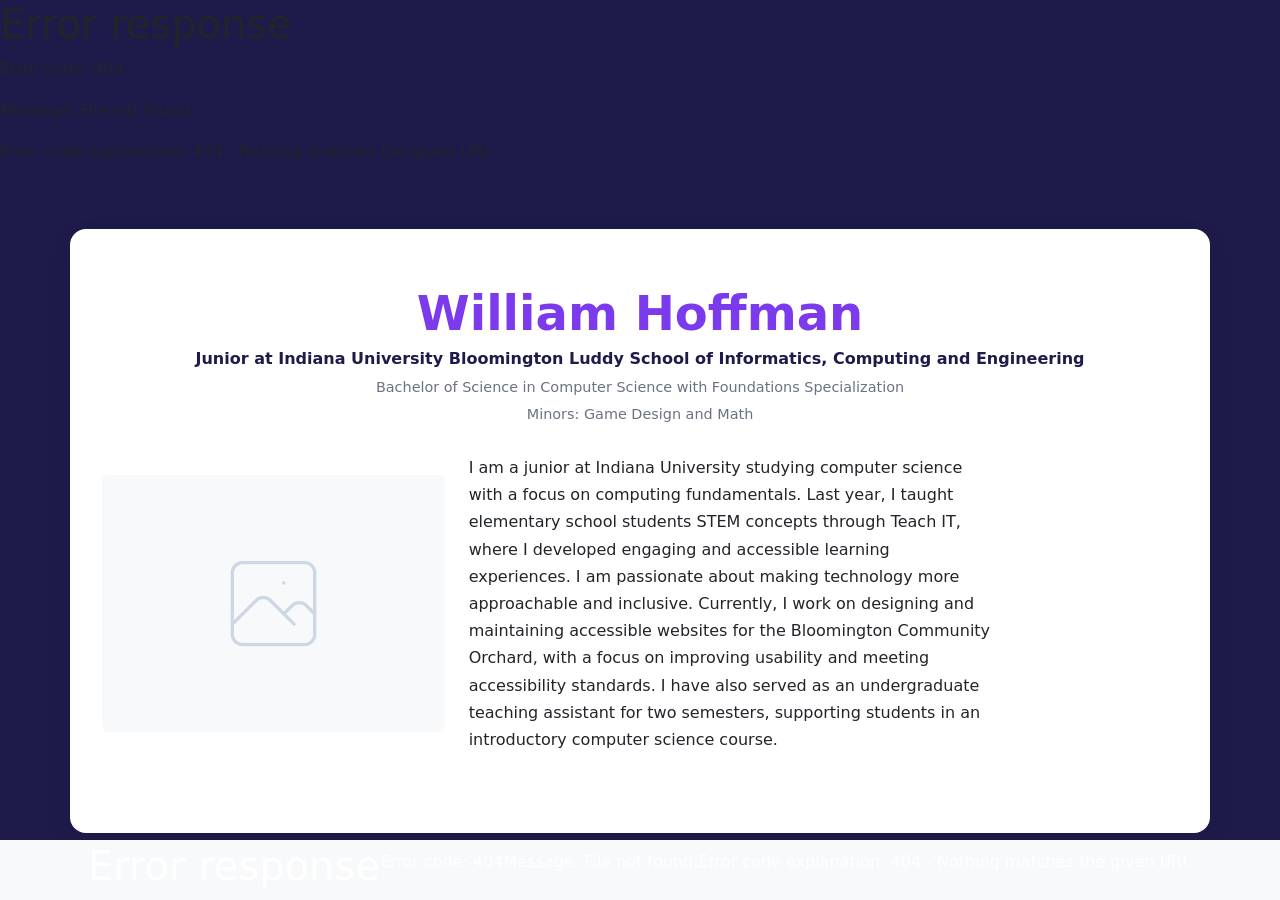
==== index.html @ 954d2ffa "added new linked to linkedin and github" ====
<!DOCTYPE html>
<html lang="en">


<head>
    <meta charset="UTF-8">
    <meta name="viewport" content="width=device-width, initial-scale=1.0">

    <!-- Bootstrap CSS -->
    <link href="https://cdn.jsdelivr.net/npm/bootstrap@5.3.3/dist/css/bootstrap.min.css" rel="stylesheet">

    <!-- Custom CSS -->
    <link rel="stylesheet" href="styles.css">

    <title>William Hoffman</title>
</head>

<body class = "section-bg">
    <!-- =========================
       HEADER / NAVIGATION
       ========================= -->
    <header id="navigation-bar"></header>

    <!-- =========================
       MAIN CONTENT
       ========================= -->
    <main>
        <div class="container content-card text-center mt-5">

            <!-- Intro Section -->
            <div class="row mt-4">
                <h1 class="logo-header mb-1">William Hoffman</h1>

                <p class="main-header mb-1">
                    Junior at Indiana University Bloomington Luddy School of Informatics, Computing and Engineering
                </p>

                <p class="sub-header mb-1">
                    Bachelor of Science in Computer Science with Foundations Specialization
                </p>

                <p class="sub-header mb-1">
                    Minors: Game Design and Math
                </p>
            </div>

            <!-- Profile Section -->
            <div class="row mt-4 align-items-center">
                <div class="col-md-4">
                    <img src="./Images/placeholder.png" class="img-fluid rounded" alt="Portrait of William Hoffman">
                </div>

                <div class="col-md-6 text-center">
                    <p class="main-paragraph">
                        I am a junior at Indiana University studying computer science with a focus on computing
                        fundamentals.
                        Last year, I taught elementary school students STEM concepts through Teach IT, where I developed
                        engaging and accessible learning experiences.
                        I am passionate about making technology more approachable and inclusive.
                        Currently, I work on designing and maintaining accessible websites for the Bloomington Community
                        Orchard,
                        with a focus on improving usability and meeting accessibility standards.
                        I have also served as an undergraduate teaching assistant for two semesters, supporting students
                        in an
                        introductory computer science course.
                    </p>
                </div>
            </div>

        </div>
    </main>

    <!-- =========================
       FOOTER
       ========================= -->
    <footer id="footer-bar" class="bg-body-tertiary d-flex align-items-center justify-content-center"></footer>

    <!-- =========================
       JS
       ========================= -->

    <script>
        async function loadComponent(id, file) {
            const res = await fetch(file);
            const text = await res.text();
            document.getElementById(id).innerHTML = text;
        }

        document.addEventListener("DOMContentLoaded", () => {
            loadComponent("navigation-bar", "/Components/navigation-bar.html");
            loadComponent("footer-bar", "/Components/footer-bar.html");
        });
    </script>
</body>

</html>
---- styles.css ----
/* =========================
   VARIABLES
   ========================= */

:root {
  /* Colors */
  --primary-color: #7c3aed;
  /* refined purple */
  --secondary-color: #1e1b4b;
  /* deep indigo */
  --primary-bg-color: #ffffff;
  --secondary-bg-color: #f5f3ff;
  --text-muted: #6b7280;
  --white: #ffffff;

  /* Effects */
  --shadow-color: #15151517;

  /* ServeIt */
  --primary-sit-color: #990000;
  --secondary-sit-color: #7A1705;
}

/* =========================
   GLOBAL SETTINGS
   ========================= */

/* Use rem for spacing, px for fixed dimensions */

* {
  box-sizing: border-box;
}

html,
body {
  margin: 0;
  padding: 0;
  height: 100%;
}

main {
  flex: 1;
  align-items: center;
}

body {
  display: flex;
  flex-direction: column;

  font-family: system-ui, -apple-system, BlinkMacSystemFont, "Segoe UI", Roboto, sans-serif;
  line-height: 1.6;
}

/* =========================
   HEADER
   ========================= */

.logo {
  font-weight: 700;
  font-size: 1.5rem;
  color: var(--primary-color);
}

.logo-header {
  font-weight: 700;
  font-size: 3rem;
  color: var(--primary-color);
}

.main-header {
  margin-bottom: 0.5rem;

  text-align: center;
  font-weight: 700;
  color: var(--secondary-color);
}

.sub-header {
  font-size: 0.9rem;
  text-align: center;
  color: var(--text-muted);
}

.sit-logo-header {
  font-weight: 700;
  font-size: 3rem;
  color: var(--secondary-sit-color);
}

/* =========================
   CONTENT
   ========================= */

.main-paragraph {
  max-width: 600px;
  margin: 0 auto;

  text-align: left;
  line-height: 1.7;
}

.content-card {
  padding: 2rem 2rem 80px;

  background: var(--white);
  border-radius: 16px;
  box-shadow: 0 10px 25px var(--shadow-color);
}

.section-bg {
  background-color: var(--secondary-color);
}

.section-sit-bg {
  background-color: var(--primary-sit-color);
}

/* =========================
   FOOTER
   ========================= */

footer {
  display: flex;
  align-items: center;
  justify-content: center;

  width: 100%;
  height: 60px;
  margin-top: auto;

  background-color: #333;
  color: var(--white);
}

/* =========================
   BOOT OVERRIDE
   ========================= */

.btn-primary {
  background-color: var(--primary-color);
  border-color: var(--primary-color);
}
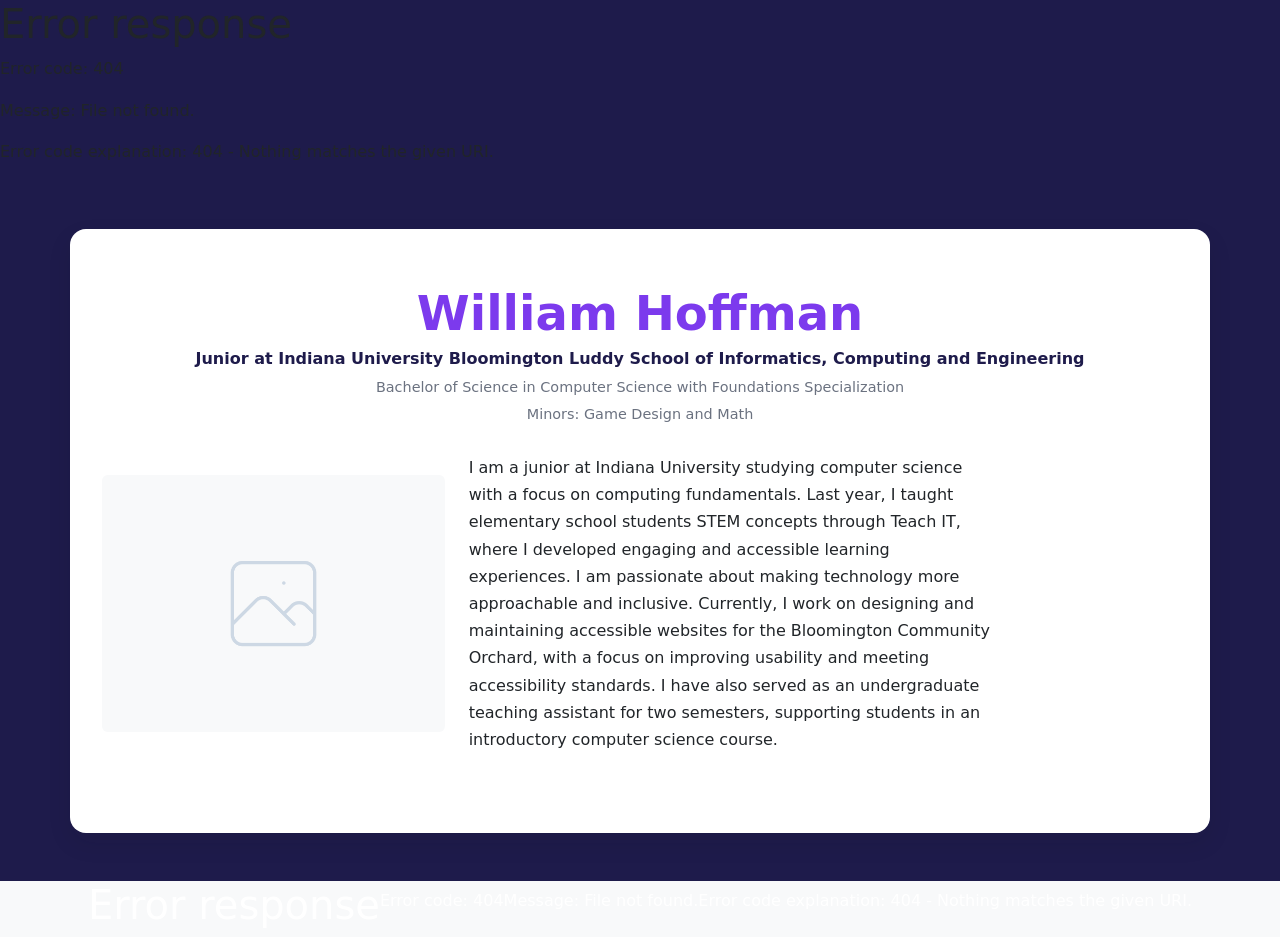
==== commit c062702d: "worked on adding a serveIT slide" ====
--- a/index.html
+++ b/index.html
@@ -73,7 +73,7 @@
     <!-- =========================
        FOOTER
        ========================= -->
-    <footer id="footer-bar" class="bg-body-tertiary d-flex align-items-center justify-content-center"></footer>
+    <footer id="footer-bar" class="bg-body-tertiary mt-5 d-flex align-items-center justify-content-center"></footer>
 
     <!-- =========================
        JS
--- a/styles.css
+++ b/styles.css
@@ -17,8 +17,9 @@
   --shadow-color: #15151517;
 
   /* ServeIt */
-  --primary-sit-color: #990000;
-  --secondary-sit-color: #7A1705;
+  --primary-sit-color: #7A1705;
+  --secondary-sit-color: #990000;
+  --sit-highlight-color: #ff000029;
 }
 
 /* =========================
@@ -69,10 +70,15 @@
 
 .main-header {
   margin-bottom: 0.5rem;
-
   text-align: center;
   font-weight: 700;
   color: var(--secondary-color);
+}
+
+.big-main-header {
+  font-size: 2rem;
+  font-weight: 700;
+  color: var(--secondary-sit-color);
 }
 
 .sub-header {
@@ -101,7 +107,6 @@
 
 .content-card {
   padding: 2rem 2rem 80px;
-
   background: var(--white);
   border-radius: 16px;
   box-shadow: 0 10px 25px var(--shadow-color);
@@ -113,6 +118,17 @@
 
 .section-sit-bg {
   background-color: var(--primary-sit-color);
+}
+
+.section-card {
+  border-top: 4px solid var(--primary-sit-color);
+  transition: all 0.2s ease;
+}
+
+.section-card:hover {
+  transform: translateY(-4px);
+  box-shadow: 0 20px 40px rgba(0, 0, 0, 0.12);
+  background-color: var(--sit-highlight-color);
 }
 
 /* =========================
@@ -139,4 +155,66 @@
 .btn-primary {
   background-color: var(--primary-color);
   border-color: var(--primary-color);
+}
+
+/* Carousel sizing */
+.carousel-item {
+  min-height: 550px;
+}
+
+/* Slide wrapper */
+.project-slide {
+  width: 100%;
+}
+
+/* Section cards */
+.section-card {
+  background: #ffffff;
+  padding: 1.5rem;
+  border-radius: 12px;
+  border-top: 4px solid #7f1d1d;
+  height: 100%;
+}
+
+/* Typography */
+.section-card h3 {
+  font-size: 1.2rem;
+  font-weight: 700;
+  margin-bottom: 0.75rem;
+}
+
+.section-card p,
+.section-card ul {
+  font-size: 0.95rem;
+  line-height: 1.6;
+}
+
+/* Carousel arrows */
+.carousel-control-prev,
+.carousel-control-next {
+  top: 1rem;
+  bottom: auto;
+  transform: none;
+}
+
+.carousel-control-prev {
+  left: 1rem;
+}
+
+.carousel-control-next {
+  right: 1rem;
+}
+
+/* Arrow styling */
+.carousel-control-prev-icon,
+.carousel-control-next-icon {
+  filter: invert(1);
+  background-color: rgba(0,0,0,0.7);
+  border-radius: 50%;
+  padding: 0.75rem;
+}
+
+/* Spacing */
+.carousel {
+  overflow: visible;
 }
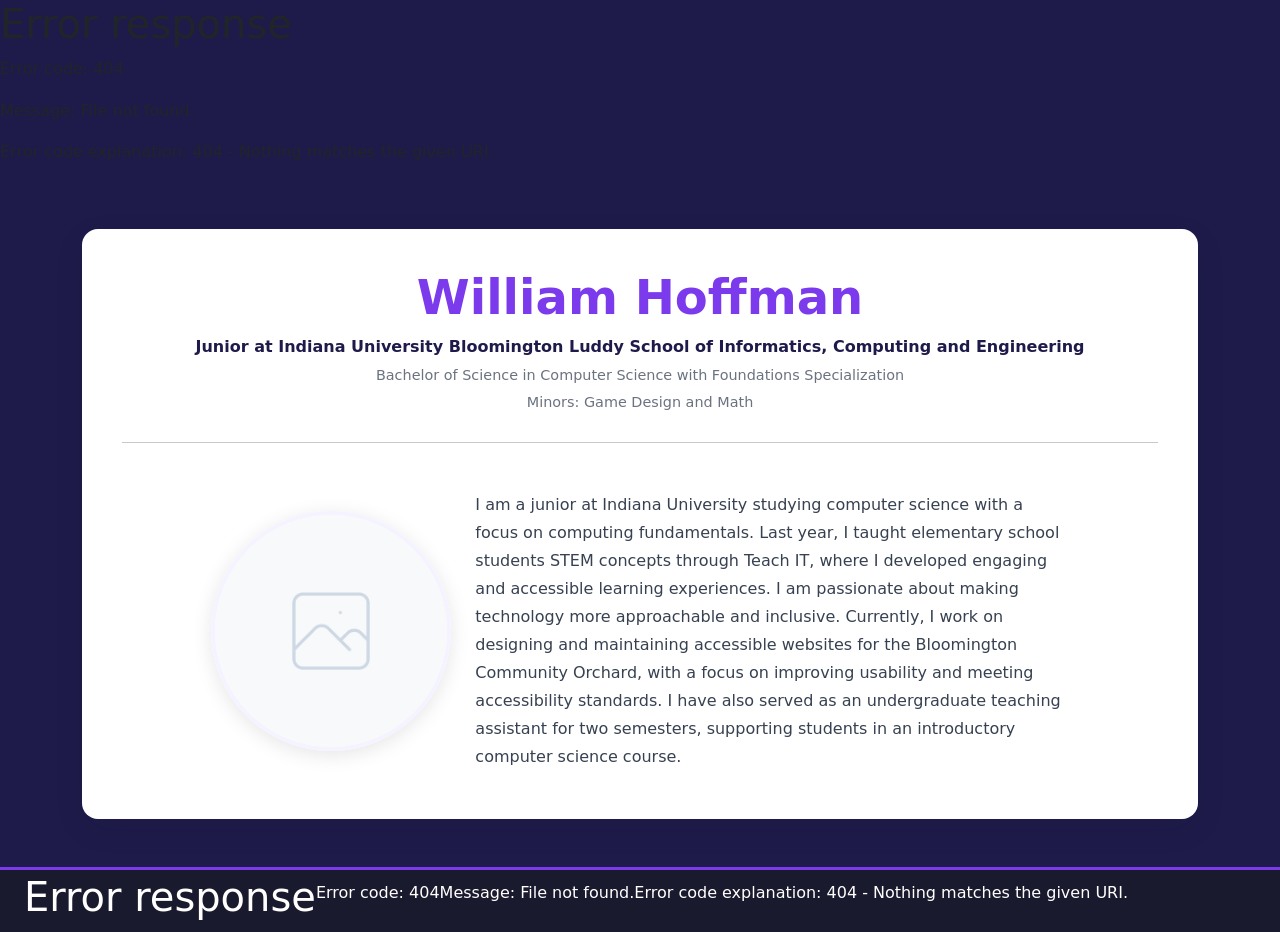
==== commit e053088b: "polished pages and replaced the carousel with a dropdown" ====
--- a/index.html
+++ b/index.html
@@ -1,6 +1,5 @@
 <!DOCTYPE html>
 <html lang="en">
-
 
 <head>
     <meta charset="UTF-8">
@@ -15,7 +14,8 @@
     <title>William Hoffman</title>
 </head>
 
-<body class = "section-bg">
+<body class="section-bg">
+
     <!-- =========================
        HEADER / NAVIGATION
        ========================= -->
@@ -24,61 +24,63 @@
     <!-- =========================
        MAIN CONTENT
        ========================= -->
-    <main>
-        <div class="container content-card text-center mt-5">
+    <main class="py-5">
+        <div class="container">
+            <div class="content-card">
 
-            <!-- Intro Section -->
-            <div class="row mt-4">
-                <h1 class="logo-header mb-1">William Hoffman</h1>
-
-                <p class="main-header mb-1">
-                    Junior at Indiana University Bloomington Luddy School of Informatics, Computing and Engineering
-                </p>
-
-                <p class="sub-header mb-1">
-                    Bachelor of Science in Computer Science with Foundations Specialization
-                </p>
-
-                <p class="sub-header mb-1">
-                    Minors: Game Design and Math
-                </p>
-            </div>
-
-            <!-- Profile Section -->
-            <div class="row mt-4 align-items-center">
-                <div class="col-md-4">
-                    <img src="./Images/placeholder.png" class="img-fluid rounded" alt="Portrait of William Hoffman">
+                <!-- Intro Section -->
+                <div class="row justify-content-center mb-2">
+                    <div class="col-12 text-center">
+                        <h1 class="logo-header mb-2">William Hoffman</h1>
+                        <p class="main-header mb-1">
+                            Junior at Indiana University Bloomington Luddy School of Informatics, Computing and Engineering
+                        </p>
+                        <p class="sub-header mb-1">
+                            Bachelor of Science in Computer Science with Foundations Specialization
+                        </p>
+                        <p class="sub-header">
+                            Minors: Game Design and Math
+                        </p>
+                    </div>
                 </div>
 
-                <div class="col-md-6 text-center">
-                    <p class="main-paragraph">
-                        I am a junior at Indiana University studying computer science with a focus on computing
-                        fundamentals.
-                        Last year, I taught elementary school students STEM concepts through Teach IT, where I developed
-                        engaging and accessible learning experiences.
-                        I am passionate about making technology more approachable and inclusive.
-                        Currently, I work on designing and maintaining accessible websites for the Bloomington Community
-                        Orchard,
-                        with a focus on improving usability and meeting accessibility standards.
-                        I have also served as an undergraduate teaching assistant for two semesters, supporting students
-                        in an
-                        introductory computer science course.
-                    </p>
+                <hr class="my-4">
+
+                <!-- Profile Section -->
+                <div class="row mt-3 align-items-center justify-content-center g-4">
+                    <div class="col-md-3 text-center">
+                        <img src="./Images/placeholder.png"
+                             class="profile-img"
+                             alt="Portrait of William Hoffman">
+                    </div>
+
+                    <div class="col-md-7">
+                        <p class="main-paragraph">
+                            I am a junior at Indiana University studying computer science with a focus on computing
+                            fundamentals.
+                            Last year, I taught elementary school students STEM concepts through Teach IT, where I developed
+                            engaging and accessible learning experiences.
+                            I am passionate about making technology more approachable and inclusive.
+                            Currently, I work on designing and maintaining accessible websites for the Bloomington Community
+                            Orchard, with a focus on improving usability and meeting accessibility standards.
+                            I have also served as an undergraduate teaching assistant for two semesters, supporting students
+                            in an introductory computer science course.
+                        </p>
+                    </div>
                 </div>
+
             </div>
-
         </div>
     </main>
 
     <!-- =========================
        FOOTER
        ========================= -->
-    <footer id="footer-bar" class="bg-body-tertiary mt-5 d-flex align-items-center justify-content-center"></footer>
+    <footer id="footer-bar"></footer>
 
     <!-- =========================
        JS
        ========================= -->
-
     <script>
         async function loadComponent(id, file) {
             const res = await fetch(file);
@@ -93,4 +95,4 @@
     </script>
 </body>
 
-</html>+</html>
--- a/styles.css
+++ b/styles.css
@@ -5,9 +5,7 @@
 :root {
   /* Colors */
   --primary-color: #7c3aed;
-  /* refined purple */
   --secondary-color: #1e1b4b;
-  /* deep indigo */
   --primary-bg-color: #ffffff;
   --secondary-bg-color: #f5f3ff;
   --text-muted: #6b7280;
@@ -25,8 +23,6 @@
 /* =========================
    GLOBAL SETTINGS
    ========================= */
-
-/* Use rem for spacing, px for fixed dimensions */
 
 * {
   box-sizing: border-box;
@@ -41,19 +37,17 @@
 
 main {
   flex: 1;
-  align-items: center;
 }
 
 body {
   display: flex;
   flex-direction: column;
-
   font-family: system-ui, -apple-system, BlinkMacSystemFont, "Segoe UI", Roboto, sans-serif;
   line-height: 1.6;
 }
 
 /* =========================
-   HEADER
+   HEADER / NAV
    ========================= */
 
 .logo {
@@ -79,142 +73,272 @@
   font-size: 2rem;
   font-weight: 700;
   color: var(--secondary-sit-color);
+  margin-bottom: 0.5rem;
 }
 
 .sub-header {
   font-size: 0.9rem;
   text-align: center;
   color: var(--text-muted);
+  margin-bottom: 0.25rem;
 }
 
 .sit-logo-header {
   font-weight: 700;
   font-size: 3rem;
   color: var(--secondary-sit-color);
-}
-
-/* =========================
-   CONTENT
+  margin-bottom: 0.25rem;
+}
+
+/* =========================
+   NAV LAYOUT
+   ========================= */
+
+.nav-buttons {
+  display: flex;
+  align-items: center;
+  gap: 0.5rem;
+}
+
+/* =========================
+   BACKGROUND
+   ========================= */
+
+.section-bg {
+  background-color: var(--secondary-color);
+}
+
+.section-sit-bg {
+  background-color: var(--primary-sit-color);
+}
+
+/* =========================
+   CONTENT CARD
+   ========================= */
+
+.content-card {
+  padding: 2.5rem 2.5rem 3rem;
+  background: var(--white);
+  border-radius: 16px;
+  box-shadow: 0 10px 30px var(--shadow-color);
+}
+
+/* =========================
+   MAIN PARAGRAPH
    ========================= */
 
 .main-paragraph {
   max-width: 600px;
   margin: 0 auto;
-
   text-align: left;
-  line-height: 1.7;
-}
-
-.content-card {
-  padding: 2rem 2rem 80px;
-  background: var(--white);
-  border-radius: 16px;
-  box-shadow: 0 10px 25px var(--shadow-color);
-}
-
-.section-bg {
-  background-color: var(--secondary-color);
-}
-
-.section-sit-bg {
-  background-color: var(--primary-sit-color);
-}
-
-.section-card {
-  border-top: 4px solid var(--primary-sit-color);
-  transition: all 0.2s ease;
-}
-
-.section-card:hover {
-  transform: translateY(-4px);
-  box-shadow: 0 20px 40px rgba(0, 0, 0, 0.12);
-  background-color: var(--sit-highlight-color);
-}
-
-/* =========================
-   FOOTER
-   ========================= */
-
-footer {
-  display: flex;
-  align-items: center;
-  justify-content: center;
-
+  line-height: 1.75;
+  color: #374151;
+}
+
+/* =========================
+   PROFILE SECTION (index)
+   ========================= */
+
+.profile-img {
   width: 100%;
-  height: 60px;
-  margin-top: auto;
-
-  background-color: #333;
-  color: var(--white);
-}
-
-/* =========================
-   BOOT OVERRIDE
-   ========================= */
-
-.btn-primary {
-  background-color: var(--primary-color);
-  border-color: var(--primary-color);
-}
-
-/* Carousel sizing */
-.carousel-item {
-  min-height: 550px;
-}
-
-/* Slide wrapper */
-.project-slide {
-  width: 100%;
-}
-
-/* Section cards */
+  max-width: 240px;
+  aspect-ratio: 1;
+  object-fit: cover;
+  border-radius: 50%;
+  border: 4px solid var(--secondary-bg-color);
+  box-shadow: 0 4px 20px rgba(0,0,0,0.10);
+  display: block;
+  margin: 0 auto;
+}
+
+/* =========================
+   SECTION CARDS (carousel)
+   ========================= */
+
 .section-card {
   background: #ffffff;
   padding: 1.5rem;
   border-radius: 12px;
-  border-top: 4px solid #7f1d1d;
+  border-top: 4px solid var(--secondary-sit-color);
   height: 100%;
-}
-
-/* Typography */
+  text-align: left;
+  transition: transform 0.2s ease, box-shadow 0.2s ease, background-color 0.2s ease;
+  box-shadow: 0 2px 8px rgba(0,0,0,0.06);
+}
+
+.section-card:hover {
+  transform: translateY(-4px);
+  box-shadow: 0 12px 28px rgba(0, 0, 0, 0.10);
+  background-color: var(--sit-highlight-color);
+}
+
 .section-card h3 {
-  font-size: 1.2rem;
-  font-weight: 700;
-  margin-bottom: 0.75rem;
+  font-size: 1.1rem;
+  font-weight: 700;
+  margin-bottom: 0.6rem;
+  color: var(--secondary-sit-color);
 }
 
 .section-card p,
 .section-card ul {
   font-size: 0.95rem;
-  line-height: 1.6;
-}
-
-/* Carousel arrows */
+  line-height: 1.65;
+  color: #374151;
+  margin-bottom: 0;
+}
+
+/* Fix misuse of <ul> as paragraph container */
+.section-card ul {
+  list-style: none;
+  padding: 0;
+}
+
+/* =========================
+   CAROUSEL
+   ========================= */
+
+.carousel-item {
+  min-height: 560px;
+  padding-bottom: 3.5rem; /* room for indicators */
+}
+
+.project-slide {
+  width: 100%;
+  padding: 1rem 0.5rem 0;
+}
+
+/* Arrow position — vertically centred on the card grid */
 .carousel-control-prev,
 .carousel-control-next {
-  top: 1rem;
+  top: 50%;
   bottom: auto;
-  transform: none;
+  transform: translateY(-50%);
+  width: 3rem;
 }
 
 .carousel-control-prev {
-  left: 1rem;
+  left: -1rem;
 }
 
 .carousel-control-next {
-  right: 1rem;
-}
-
-/* Arrow styling */
+  right: -1rem;
+}
+
 .carousel-control-prev-icon,
 .carousel-control-next-icon {
-  filter: invert(1);
+  background-color: rgba(0, 0, 0, 0.55);
+  border-radius: 50%;
+  padding: 0.6rem;
+  width: 2rem;
+  height: 2rem;
+  background-size: 60%;
+}
+
+/* Indicators */
+.carousel-indicators {
+  bottom: 0.5rem;
+}
+
+.carousel-indicators button {
   background-color: rgba(0,0,0,0.7);
-  border-radius: 50%;
-  padding: 0.75rem;
-}
-
-/* Spacing */
+  width: 10px;
+  height: 10px;
+}
+
+.carousel-indicators button.active {
+  background-color: var(--secondary-sit-color);
+}
+
+/* Prevent clipping of arrows */
 .carousel {
   overflow: visible;
-}+}
+
+/* Inner carousel card */
+#projectCarousel.content-card {
+  padding: 2rem 3rem 3rem;
+}
+
+/* =========================
+   FOOTER
+   ========================= */
+
+footer {
+  display: flex;
+  align-items: center;
+  justify-content: flex-start;
+  padding: 0 1.5rem;
+
+  width: 100%;
+  min-height: 65px;
+  margin-top: auto;
+
+  background-color: #1a1a2e;
+  color: var(--white);
+  border-top: 3px solid var(--primary-color);
+}
+
+footer .navbar-brand {
+  opacity: 0.85;
+  transition: opacity 0.2s ease, transform 0.2s ease;
+}
+
+footer .navbar-brand:hover {
+  opacity: 1;
+  transform: translateY(-2px);
+}
+
+/* =========================
+   BOOTSTRAP OVERRIDES
+   ========================= */
+
+.btn-primary {
+  background-color: var(--primary-color);
+  border-color: var(--primary-color);
+}
+
+.btn-primary:hover {
+  background-color: #6d28d9;
+  border-color: #6d28d9;
+}
+
+.btn-outline-secondary:hover {
+  background-color: var(--secondary-bg-color);
+  color: var(--secondary-color);
+  border-color: var(--secondary-color);
+}
+
+/* =========================
+   RESPONSIVE TWEAKS
+   ========================= */
+
+@media (max-width: 768px) {
+  .logo-header {
+    font-size: 2.2rem;
+  }
+
+  .sit-logo-header {
+    font-size: 2.2rem;
+  }
+
+  .carousel-control-prev {
+    left: 0;
+  }
+
+  .carousel-control-next {
+    right: 0;
+  }
+
+  #projectCarousel.content-card {
+    padding: 1.25rem 1.25rem 2.5rem;
+  }
+
+  .content-card {
+    padding: 1.5rem 1.25rem 2rem;
+  }
+
+  .profile-img {
+    max-width: 180px;
+    margin-bottom: 1.5rem;
+  }
+}
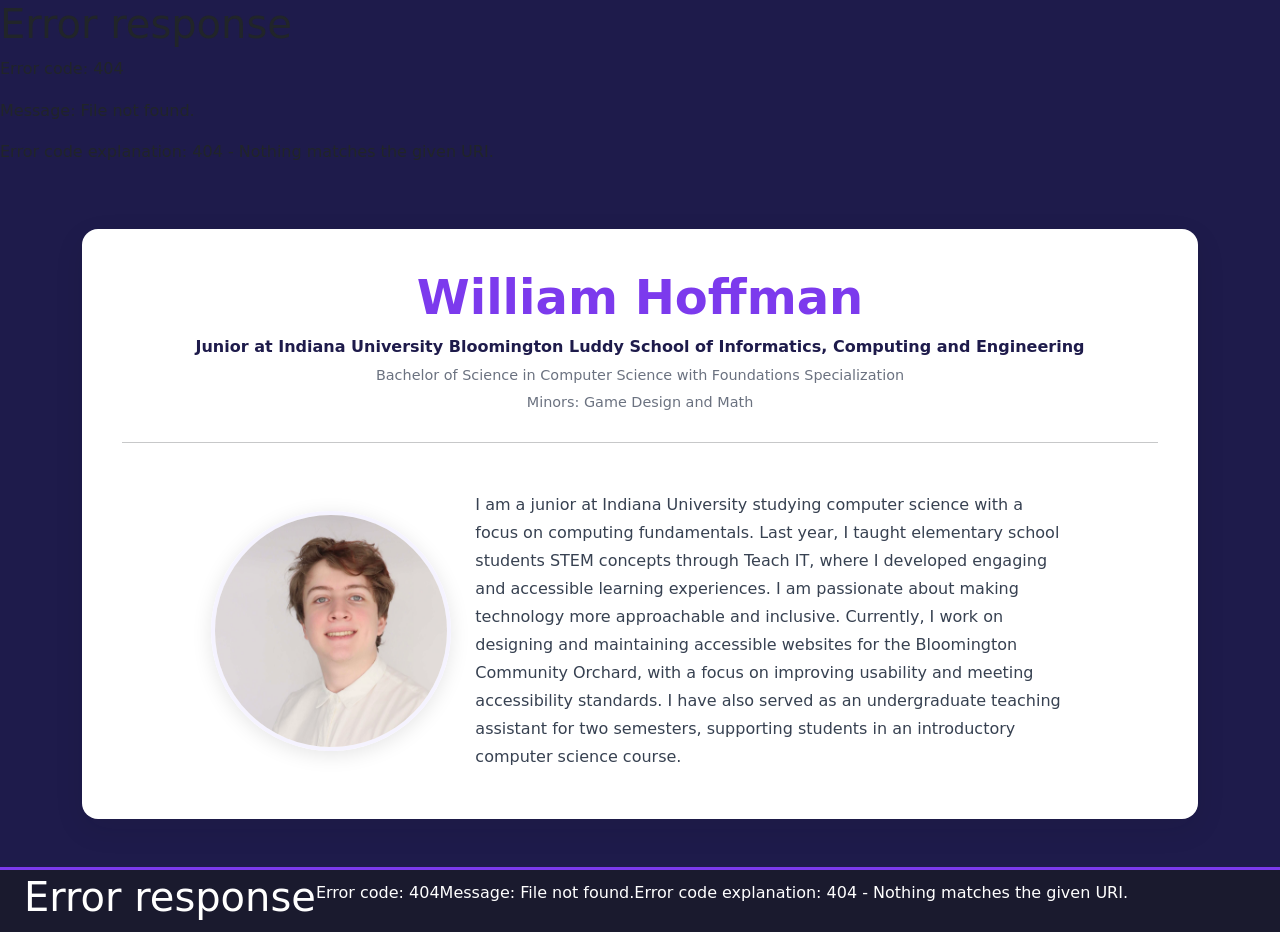
==== commit fa3f882e: "added projects and portrait" ====
--- a/index.html
+++ b/index.html
@@ -49,7 +49,7 @@
                 <!-- Profile Section -->
                 <div class="row mt-3 align-items-center justify-content-center g-4">
                     <div class="col-md-3 text-center">
-                        <img src="./Images/placeholder.png"
+                        <img src="./Images/portrait.png"
                              class="profile-img"
                              alt="Portrait of William Hoffman">
                     </div>
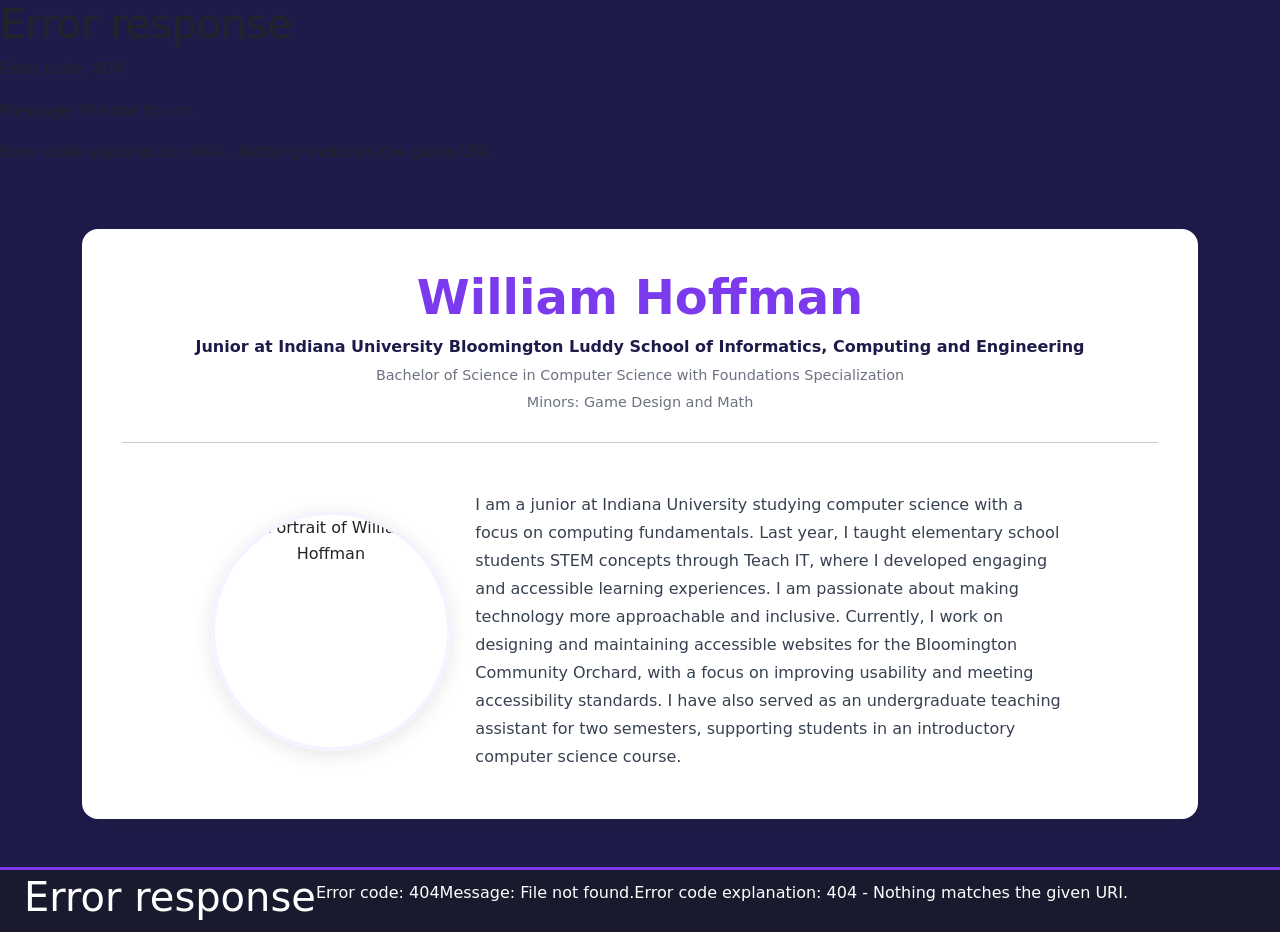
==== commit c0212fa7: "reworked folder paths" ====
--- a/index.html
+++ b/index.html
@@ -4,31 +4,19 @@
 <head>
     <meta charset="UTF-8">
     <meta name="viewport" content="width=device-width, initial-scale=1.0">
-
-    <!-- Bootstrap CSS -->
     <link href="https://cdn.jsdelivr.net/npm/bootstrap@5.3.3/dist/css/bootstrap.min.css" rel="stylesheet">
-
-    <!-- Custom CSS -->
     <link rel="stylesheet" href="styles.css">
-
     <title>William Hoffman</title>
 </head>
 
 <body class="section-bg">
 
-    <!-- =========================
-       HEADER / NAVIGATION
-       ========================= -->
     <header id="navigation-bar"></header>
 
-    <!-- =========================
-       MAIN CONTENT
-       ========================= -->
     <main class="py-5">
         <div class="container">
             <div class="content-card">
 
-                <!-- Intro Section -->
                 <div class="row justify-content-center mb-2">
                     <div class="col-12 text-center">
                         <h1 class="logo-header mb-2">William Hoffman</h1>
@@ -46,14 +34,12 @@
 
                 <hr class="my-4">
 
-                <!-- Profile Section -->
                 <div class="row mt-3 align-items-center justify-content-center g-4">
                     <div class="col-md-3 text-center">
-                        <img src="./Images/portrait.png"
+                        <img id="profile-img" src="#"
                              class="profile-img"
                              alt="Portrait of William Hoffman">
                     </div>
-
                     <div class="col-md-7">
                         <p class="main-paragraph">
                             I am a junior at Indiana University studying computer science with a focus on computing
@@ -73,24 +59,21 @@
         </div>
     </main>
 
-    <!-- =========================
-       FOOTER
-       ========================= -->
     <footer id="footer-bar"></footer>
 
-    <!-- =========================
-       JS
-       ========================= -->
     <script>
+        window.BASE_PATH = "/WH-Portfolio-Website";
+
         async function loadComponent(id, file) {
-            const res = await fetch(file);
+            const res = await fetch(window.BASE_PATH + file);
             const text = await res.text();
             document.getElementById(id).innerHTML = text;
         }
 
         document.addEventListener("DOMContentLoaded", () => {
+            document.getElementById("profile-img").src = window.BASE_PATH + "/Images/portrait.png";
             loadComponent("navigation-bar", "/Components/navigation-bar.html");
-            loadComponent("footer-bar", "/Components/footer-bar.html");
+            loadComponent("footer-bar",     "/Components/footer-bar.html");
         });
     </script>
 </body>
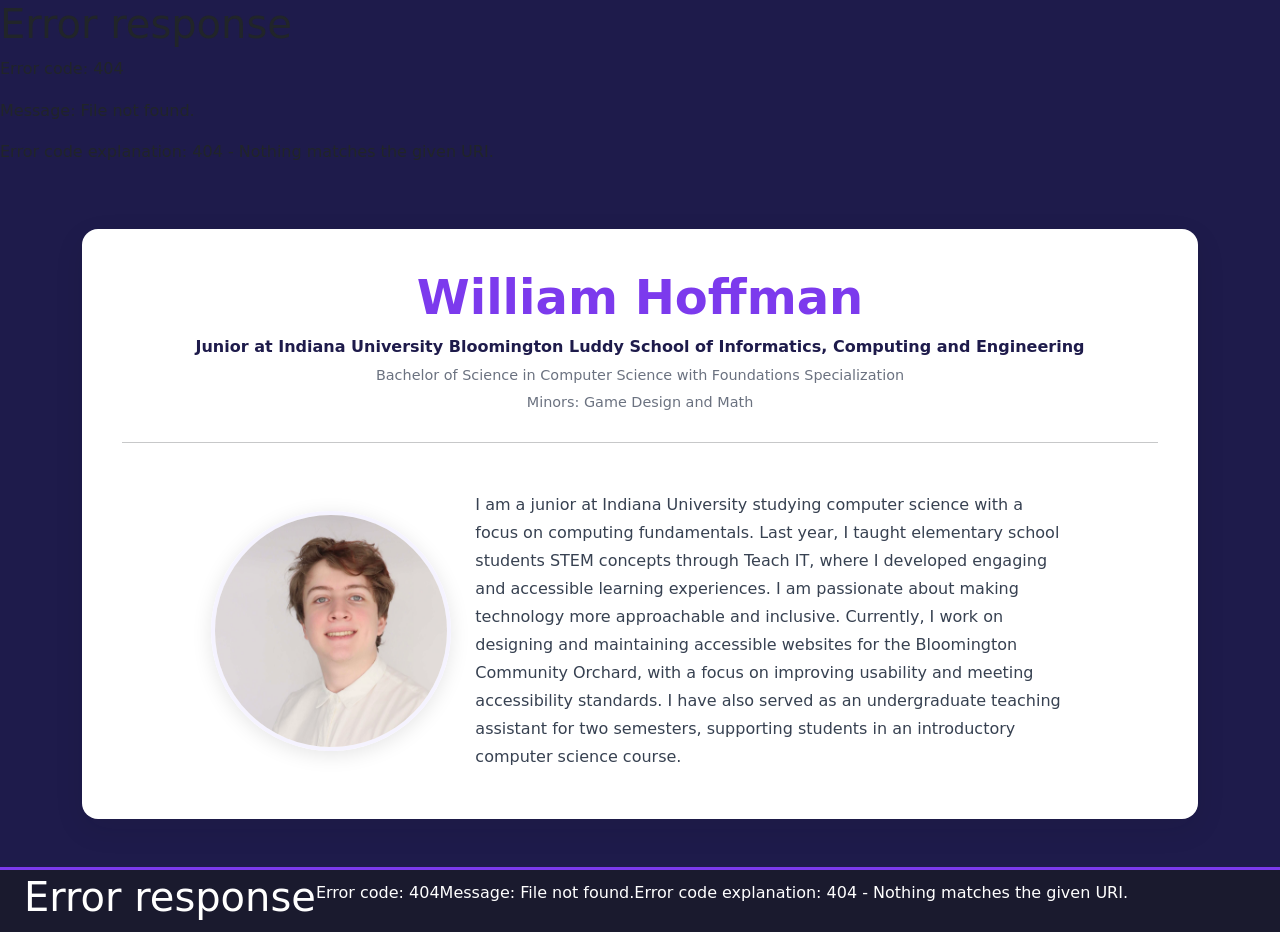
==== commit af56a508: "fixed front page bug" ====
--- a/index.html
+++ b/index.html
@@ -36,7 +36,8 @@
 
                 <div class="row mt-3 align-items-center justify-content-center g-4">
                     <div class="col-md-3 text-center">
-                        <img id="profile-img" src="#"
+                        <!-- Relative path works fine from the repo root -->
+                        <img src="Images/portrait.png"
                              class="profile-img"
                              alt="Portrait of William Hoffman">
                     </div>
@@ -62,6 +63,7 @@
     <footer id="footer-bar"></footer>
 
     <script>
+        // ── Only change this line if your repo name changes ──
         window.BASE_PATH = "/WH-Portfolio-Website";
 
         async function loadComponent(id, file) {
@@ -71,7 +73,6 @@
         }
 
         document.addEventListener("DOMContentLoaded", () => {
-            document.getElementById("profile-img").src = window.BASE_PATH + "/Images/portrait.png";
             loadComponent("navigation-bar", "/Components/navigation-bar.html");
             loadComponent("footer-bar",     "/Components/footer-bar.html");
         });
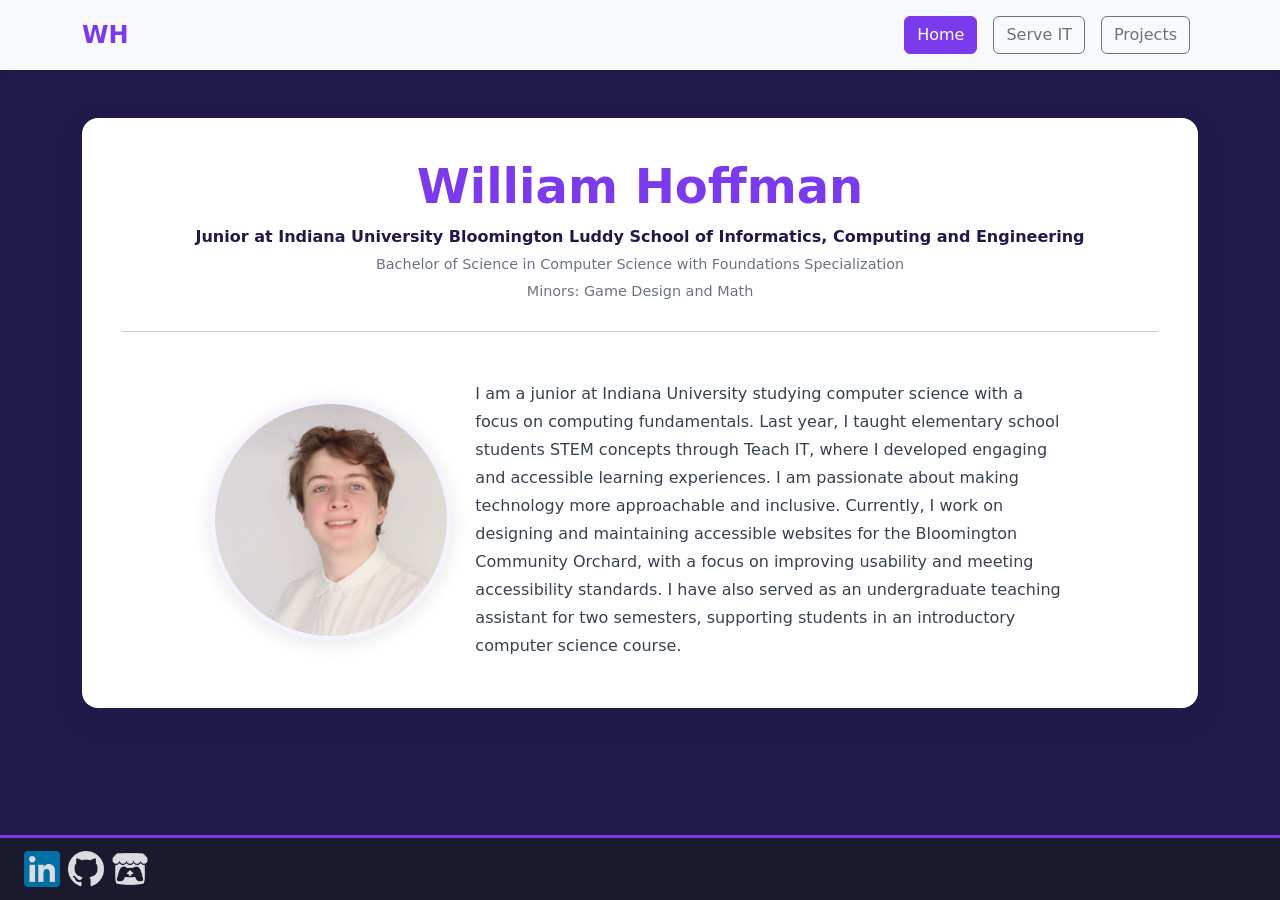
==== commit 6fa30061: "reworked file structure" ====
--- a/index.html
+++ b/index.html
@@ -4,19 +4,31 @@
 <head>
     <meta charset="UTF-8">
     <meta name="viewport" content="width=device-width, initial-scale=1.0">
+
+    <!-- Bootstrap CSS -->
     <link href="https://cdn.jsdelivr.net/npm/bootstrap@5.3.3/dist/css/bootstrap.min.css" rel="stylesheet">
+
+    <!-- Custom CSS -->
     <link rel="stylesheet" href="styles.css">
+
     <title>William Hoffman</title>
 </head>
 
 <body class="section-bg">
 
+    <!-- =========================
+       HEADER / NAVIGATION
+       ========================= -->
     <header id="navigation-bar"></header>
 
+    <!-- =========================
+       MAIN CONTENT
+       ========================= -->
     <main class="py-5">
         <div class="container">
             <div class="content-card">
 
+                <!-- Intro Section -->
                 <div class="row justify-content-center mb-2">
                     <div class="col-12 text-center">
                         <h1 class="logo-header mb-2">William Hoffman</h1>
@@ -34,13 +46,14 @@
 
                 <hr class="my-4">
 
+                <!-- Profile Section -->
                 <div class="row mt-3 align-items-center justify-content-center g-4">
                     <div class="col-md-3 text-center">
-                        <!-- Relative path works fine from the repo root -->
                         <img src="Images/portrait.png"
                              class="profile-img"
                              alt="Portrait of William Hoffman">
                     </div>
+
                     <div class="col-md-7">
                         <p class="main-paragraph">
                             I am a junior at Indiana University studying computer science with a focus on computing
@@ -60,21 +73,24 @@
         </div>
     </main>
 
+    <!-- =========================
+       FOOTER
+       ========================= -->
     <footer id="footer-bar"></footer>
 
+    <!-- =========================
+       JS
+       ========================= -->
     <script>
-        // ── Only change this line if your repo name changes ──
-        window.BASE_PATH = "/WH-Portfolio-Website";
-
         async function loadComponent(id, file) {
-            const res = await fetch(window.BASE_PATH + file);
+            const res = await fetch(file);
             const text = await res.text();
             document.getElementById(id).innerHTML = text;
         }
 
         document.addEventListener("DOMContentLoaded", () => {
-            loadComponent("navigation-bar", "/Components/navigation-bar.html");
-            loadComponent("footer-bar",     "/Components/footer-bar.html");
+            loadComponent("navigation-bar", "navigation-bar.html");
+            loadComponent("footer-bar", "footer-bar.html");
         });
     </script>
 </body>
